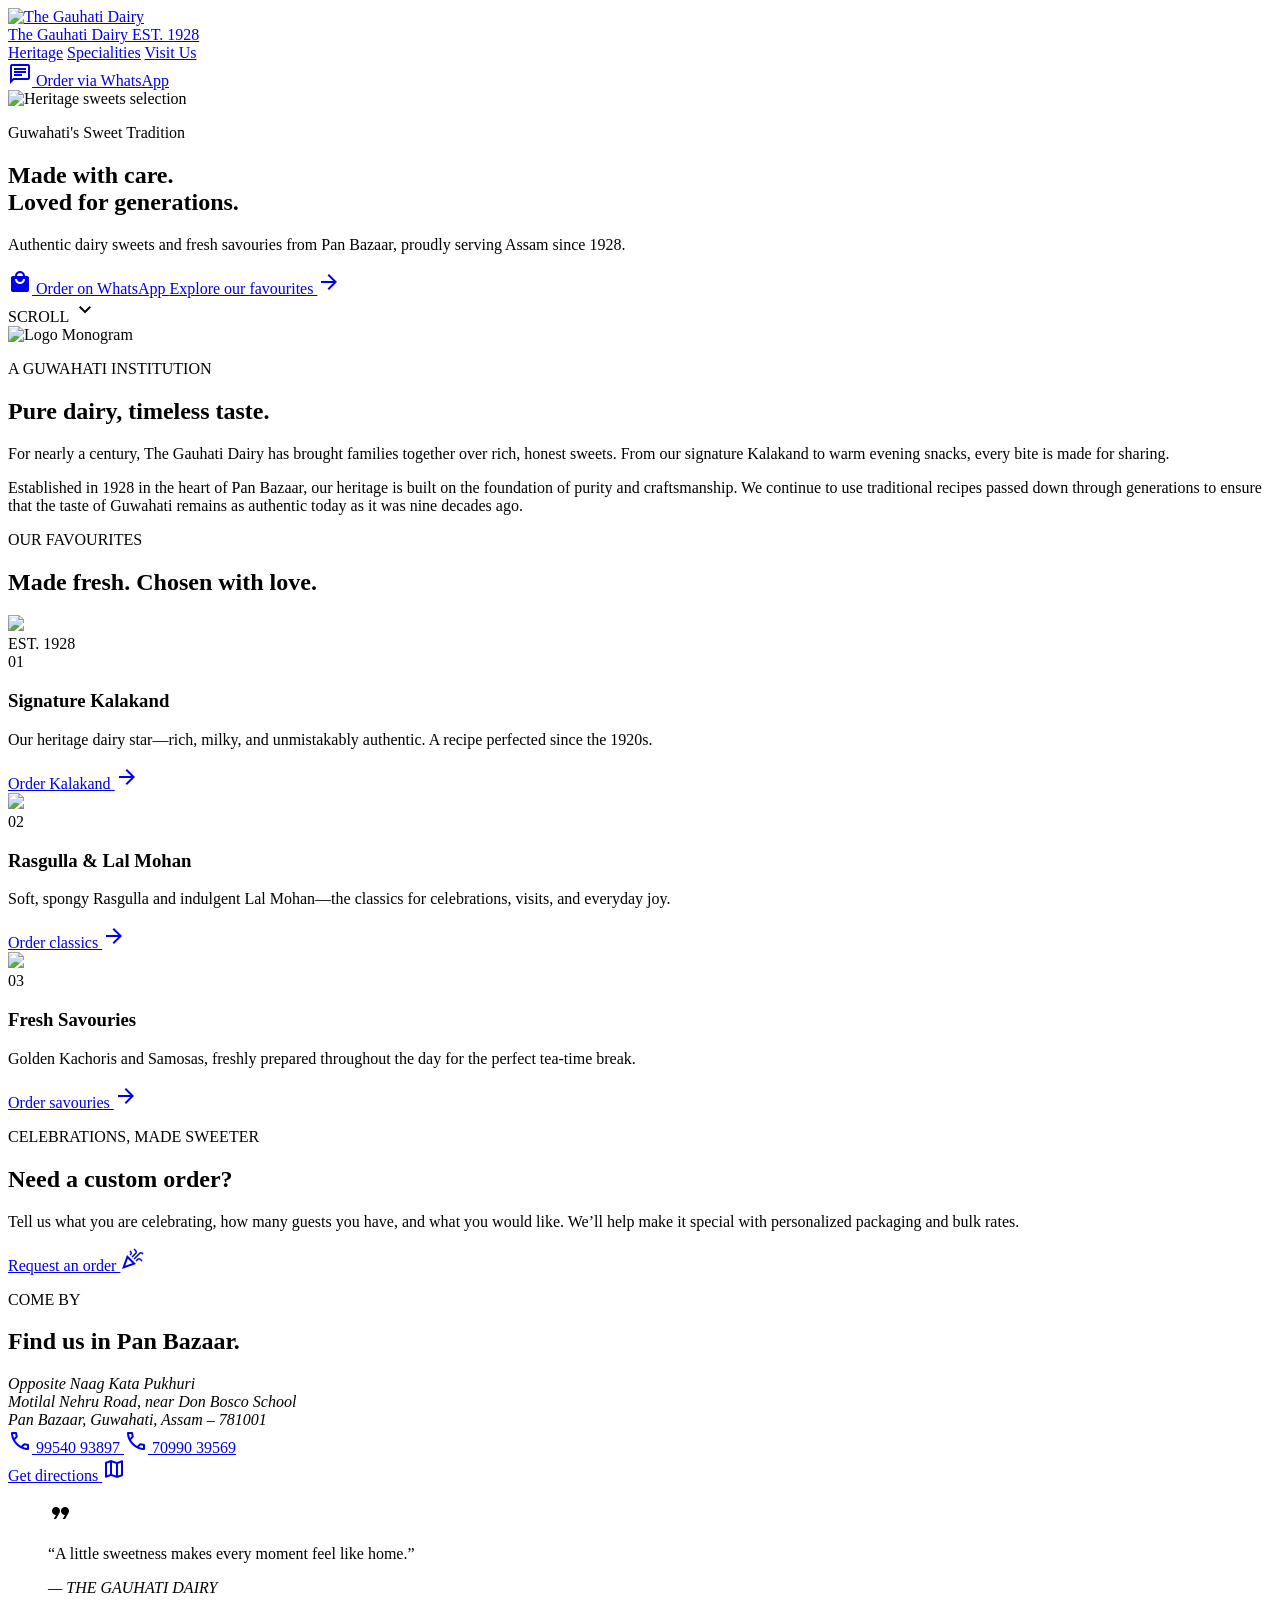
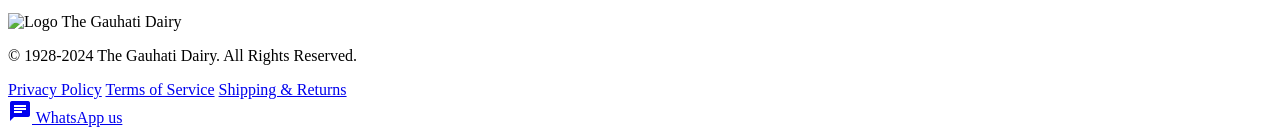
==== index2.html @ 7eb3096f "added" ====
<!DOCTYPE html><html lang="en" class="scroll-smooth"><head><meta charset="UTF-8"><meta name="viewport" content="width=device-width, initial-scale=1.0"><meta name="description" content="The Gauhati Dairy — Heritage sweets and fresh savouries in Pan Bazaar, Guwahati, since 1928."><link rel="preconnect" href="https://fonts.googleapis.com"><link rel="preconnect" href="https://fonts.gstatic.com" crossorigin=""><link href="https://fonts.googleapis.com/css2?family=DM+Sans:wght@400;500;700&amp;family=Playfair+Display:wght@600;700;800&amp;family=Material+Symbols+Outlined:wght,FILL@100..700,0..1&amp;display=block" rel="stylesheet"><script src="https://cdn.tailwindcss.com?plugins=forms,container-queries"></script><script id="tailwind-config">try{
    tailwind.config = {
      darkMode: "class",
      theme: {
        extend: {
          "colors": {
                  "surface-dim": "#e7d6d1",
                  "outline-variant": "#dbc0bf",
                  "on-secondary-fixed": "#281900",
                  "on-tertiary-fixed": "#1d1b16",
                  "primary-fixed-dim": "#ffb3b2",
                  "paper-surface": "#fffdf9",
                  "surface-container": "#fceae5",
                  "on-background": "#221a17",
                  "surface-container-highest": "#f0dfda",
                  "ink-text": "#271e1b",
                  "surface-container-high": "#f6e5df",
                  "heritage-maroon": "#6f1f24",
                  "surface-container-low": "#fff1ec",
                  "primary-fixed": "#ffdad9",
                  "surface-container-lowest": "#ffffff",
                  "cream-bg": "#f8f2e8",
                  "on-tertiary": "#ffffff",
                  "tertiary-container": "#3e3c35",
                  "surface-bright": "#fff8f6",
                  "on-surface": "#221a17",
                  "on-primary": "#ffffff",
                  "primary": "#510711",
                  "inverse-surface": "#382e2b",
                  "secondary": "#7f5600",
                  "error-container": "#ffdad6",
                  "on-error-container": "#93000a",
                  "secondary-fixed": "#ffdeae",
                  "on-surface-variant": "#554242",
                  "on-secondary-container": "#775000",
                  "on-tertiary-container": "#aba69d",
                  "on-tertiary-fixed-variant": "#49473f",
                  "inverse-primary": "#ffb3b2",
                  "on-secondary-fixed-variant": "#604100",
                  "secondary-container": "#fec568",
                  "tertiary-fixed": "#e7e2d8",
                  "surface-variant": "#f0dfda",
                  "surface-tint": "#9c4144",
                  "on-primary-fixed": "#410008",
                  "surface": "#fff8f6",
                  "on-primary-fixed-variant": "#7d2a2e",
                  "tertiary-fixed-dim": "#cbc6bc",
                  "background": "#fff8f6",
                  "tertiary": "#282620",
                  "on-primary-container": "#f58687",
                  "outline": "#887271",
                  "secondary-fixed-dim": "#f5bd61",
                  "saffron-gold": "#ce9a42",
                  "on-error": "#ffffff",
                  "muted-earth": "#765f54",
                  "primary-container": "#6f1f24",
                  "inverse-on-surface": "#ffede8",
                  "on-secondary": "#ffffff",
                  "error": "#ba1a1a"
          },
          "borderRadius": {
                  "DEFAULT": "0.125rem",
                  "lg": "0.25rem",
                  "xl": "0.5rem",
                  "full": "0.75rem"
          },
          "spacing": {
                  "content-max-width": "1160px",
                  "section-gap-mobile": "70px",
                  "section-gap-desktop": "100px",
                  "grid-gutter": "24px",
                  "readable-text-width": "720px"
          },
          "fontFamily": {
                  "headline-md": ["Playfair Display"],
                  "body-md": ["DM Sans"],
                  "headline-xl-mobile": ["Playfair Display"],
                  "body-sm": ["DM Sans"],
                  "body-lg": ["DM Sans"],
                  "button-label": ["DM Sans"],
                  "headline-xl": ["Playfair Display"],
                  "display-lg": ["Playfair Display"],
                  "display-lg-mobile": ["Playfair Display"],
                  "eyebrow": ["DM Sans"]
          },
          "fontSize": {
                  "headline-md": ["28px", {"lineHeight": "36px", "fontWeight": "600"}],
                  "body-md": ["16px", {"lineHeight": "24px", "fontWeight": "400"}],
                  "headline-xl-mobile": ["34px", {"lineHeight": "40px", "fontWeight": "700"}],
                  "body-sm": ["14px", {"lineHeight": "20px", "fontWeight": "400"}],
                  "body-lg": ["18px", {"lineHeight": "28px", "fontWeight": "400"}],
                  "button-label": ["14px", {"lineHeight": "20px", "letterSpacing": "0.05em", "fontWeight": "700"}],
                  "headline-xl": ["52px", {"lineHeight": "60px", "fontWeight": "700"}],
                  "display-lg": ["82px", {"lineHeight": "96px", "letterSpacing": "-0.02em", "fontWeight": "700"}],
                  "display-lg-mobile": ["48px", {"lineHeight": "56px", "letterSpacing": "-0.01em", "fontWeight": "700"}],
                  "eyebrow": ["11px", {"lineHeight": "16px", "letterSpacing": "0.18em", "fontWeight": "700"}]
          }
        },
      },
    }
  }catch(_e){}</script><meta charset="utf-8"></head><body class="bg-paper-surface font-body-md text-ink-text selection:bg-saffron-gold selection:text-heritage-maroon">
<!-- Header: TopNavBar -->
<header class="sticky top-0 w-full z-50 bg-paper-surface dark:bg-surface-container-lowest border-b border-outline-variant shadow-sm transition-all duration-300">
<div class="flex justify-between items-center px-8 py-4 max-w-content-max-width mx-auto">
<a href="#" class="flex items-center gap-3 active:scale-95 transition-transform group">
<img src="https://lh3.googleusercontent.com/aida-public/[base64]" alt="The Gauhati Dairy" class="h-14 w-auto object-contain">
<div class="flex flex-col">
<span class="font-headline-md text-headline-md text-primary font-bold tracking-tight leading-none">The Gauhati Dairy</span>
<span class="font-eyebrow text-eyebrow text-muted-earth">EST. 1928</span>
</div>
</a>
<nav class="hidden md:flex items-center gap-8">
<a href="#heritage" class="font-button-label text-button-label text-on-surface-variant hover:text-saffron-gold transition-colors duration-300">Heritage</a>
<a href="#specialities" class="font-button-label text-button-label text-on-surface-variant hover:text-saffron-gold transition-colors duration-300">Specialities</a>
<a href="#visit" class="font-button-label text-button-label text-on-surface-variant hover:text-saffron-gold transition-colors duration-300">Visit Us</a>
</nav>
<a href="https://wa.me/919954093897" target="_blank" class="bg-primary-container text-on-primary font-button-label text-button-label px-6 py-2.5 rounded shadow-sm hover:bg-primary transition-all duration-300 flex items-center gap-2 group active:scale-95">
<span class="material-symbols-outlined text-[18px]">chat</span>
        Order via WhatsApp
      </a>
</div>
</header>
<!-- Hero Section -->
<section class="relative min-h-[85vh] flex items-center overflow-hidden transition-all duration-700 opacity-100 translate-y-0">
<div class="absolute inset-0 z-0">
<img src="https://lh3.googleusercontent.com/aida-public/[base64]" class="w-full h-full object-cover" alt="Heritage sweets selection">
<div class="absolute inset-0 hero-gradient"></div>
</div>
<div class="relative z-10 max-w-content-max-width mx-auto px-8 w-full py-20">
<div class="max-w-[640px]">
<p class="font-eyebrow text-eyebrow text-saffron-gold uppercase tracking-[0.25em] mb-4">Guwahati's Sweet Tradition</p>
<h1 class="font-headline-xl text-headline-xl text-white mb-6 leading-tight">Made with care.<br>Loved for generations.</h1>
<p class="font-body-lg text-body-lg text-cream-bg/90 mb-10 max-w-md">Authentic dairy sweets and fresh savouries from Pan Bazaar, proudly serving Assam since 1928.</p>
<div class="flex flex-col sm:flex-row gap-4">
<a href="https://wa.me/919954093897" class="bg-saffron-gold text-heritage-maroon font-button-label text-button-label px-8 py-4 rounded-lg flex items-center justify-center gap-2 hover:brightness-110 transition-all">
<span class="material-symbols-outlined" style="font-variation-settings: 'FILL' 1;">local_mall</span>
            Order on WhatsApp
          </a>
<a href="#specialities" class="border border-white/40 text-white font-button-label text-button-label px-8 py-4 rounded-lg flex items-center justify-center gap-2 hover:bg-white/10 transition-all backdrop-blur-sm">
            Explore our favourites
            <span class="material-symbols-outlined">arrow_forward</span>
</a>
</div>
</div>
</div>
<div class="absolute bottom-8 left-1/2 -translate-x-1/2 flex flex-col items-center gap-2 animate-bounce opacity-60 text-white">
<span class="font-eyebrow text-[9px] tracking-widest">SCROLL</span>
<span class="material-symbols-outlined">keyboard_arrow_down</span>
</div>
</section>
<!-- Heritage Story -->
<section id="heritage" class="py-section-gap-desktop bg-cream-bg transition-all duration-700 opacity-100 translate-y-0">
<div class="max-w-readable-text-width mx-auto px-8 text-center">
<div class="flex justify-center mb-8">
<img src="https://lh3.googleusercontent.com/aida-public/[base64]" class="w-20 h-auto opacity-80" alt="Logo Monogram">
</div>
<p class="font-eyebrow text-eyebrow text-heritage-maroon mb-4">A GUWAHATI INSTITUTION</p>
<h2 class="font-headline-xl text-headline-xl text-primary mb-8">Pure dairy, timeless taste.</h2>
<div class="space-y-6 font-body-lg text-body-lg text-muted-earth leading-relaxed">
<p class="">For nearly a century, The Gauhati Dairy has brought families together over rich, honest sweets. From our signature Kalakand to warm evening snacks, every bite is made for sharing.</p>
<p class="">Established in 1928 in the heart of Pan Bazaar, our heritage is built on the foundation of purity and craftsmanship. We continue to use traditional recipes passed down through generations to ensure that the taste of Guwahati remains as authentic today as it was nine decades ago.</p>
</div>
<div class="mt-12 flex justify-center">
<div class="w-16 h-[2px] bg-saffron-gold/30"></div>
</div>
</div>
</section>
<!-- Specialities Grid -->
<section id="specialities" class="py-section-gap-desktop max-w-content-max-width mx-auto px-8 transition-all duration-700 opacity-100 translate-y-0">
<div class="flex flex-col md:flex-row md:items-end justify-between mb-16 gap-6">
<div>
<p class="font-eyebrow text-eyebrow text-saffron-gold mb-2">OUR FAVOURITES</p>
<h2 class="font-headline-xl text-headline-xl text-primary">Made fresh. Chosen with love.</h2>
</div>
<div class="hidden md:block w-32 h-[1px] bg-outline-variant mb-4"></div>
</div>
<div class="grid grid-cols-1 md:grid-cols-3 gap-grid-gutter">
<!-- Card 1 -->
<div class="group bg-paper-surface border border-outline-variant/30 rounded-lg overflow-hidden flex flex-col card-hover shadow-sm">
<div class="h-64 relative overflow-hidden">
<img class="w-full h-full object-cover transition-transform duration-500 group-hover:scale-110" data-alt="Close up high quality food photography of traditional Indian Kalakand sweet, creamy white texture topped with finely chopped green pistachios, presented on a vintage brass plate with warm side lighting in a heritage Indian dairy shop setting, shallow depth of field." src="https://lh3.googleusercontent.com/aida-public/[base64]">
<div class="absolute top-4 left-4 bg-primary px-3 py-1 text-white font-eyebrow text-[10px] tracking-widest rounded-full">EST. 1928</div>
</div>
<div class="p-8 flex-grow border-t-4 border-saffron-gold">
<span class="font-eyebrow text-eyebrow text-muted-earth mb-4 block">01</span>
<h3 class="font-headline-md text-headline-md text-primary mb-4">Signature Kalakand</h3>
<p class="font-body-md text-body-md text-on-surface-variant mb-6">Our heritage dairy star—rich, milky, and unmistakably authentic. A recipe perfected since the 1920s.</p>
<a class="inline-flex items-center gap-2 font-button-label text-button-label text-heritage-maroon hover:text-saffron-gold transition-colors" href="#">
            Order Kalakand <span class="material-symbols-outlined text-[16px]">arrow_forward</span>
</a>
</div>
</div>
<!-- Card 2 -->
<div class="group bg-paper-surface border border-outline-variant/30 rounded-lg overflow-hidden flex flex-col card-hover shadow-sm">
<div class="h-64 relative overflow-hidden">
<img class="w-full h-full object-cover transition-transform duration-500 group-hover:scale-110" data-alt="Traditional Indian desserts Rasgulla and Lal Mohan served in elegant brass bowls. The white Rasgullas are soft and spongy in clear syrup, while the golden-brown Lal Mohans are perfectly glazed. The background shows a warm, rustic wooden counter with traditional elements, soft golden hour lighting." src="https://lh3.googleusercontent.com/aida-public/[base64]">
</div>
<div class="p-8 flex-grow border-t-4 border-saffron-gold">
<span class="font-eyebrow text-eyebrow text-muted-earth mb-4 block">02</span>
<h3 class="font-headline-md text-headline-md text-primary mb-4">Rasgulla &amp; Lal Mohan</h3>
<p class="font-body-md text-body-md text-on-surface-variant mb-6">Soft, spongy Rasgulla and indulgent Lal Mohan—the classics for celebrations, visits, and everyday joy.</p>
<a class="inline-flex items-center gap-2 font-button-label text-button-label text-heritage-maroon hover:text-saffron-gold transition-colors" href="#">
            Order classics <span class="material-symbols-outlined text-[16px]">arrow_forward</span>
</a>
</div>
</div>
<!-- Card 3 -->
<div class="group bg-paper-surface border border-outline-variant/30 rounded-lg overflow-hidden flex flex-col card-hover shadow-sm">
<div class="h-64 relative overflow-hidden">
<img class="w-full h-full object-cover transition-transform duration-500 group-hover:scale-110" data-alt="Freshly fried Indian savouries, including crispy golden samosas and kachoris, served on a traditional platter. Steam rises gently from the food, suggesting they are hot. The setting is a cozy afternoon tea time in a heritage tea house with natural light streaming through a window." src="https://lh3.googleusercontent.com/aida-public/[base64]">
</div>
<div class="p-8 flex-grow border-t-4 border-saffron-gold">
<span class="font-eyebrow text-eyebrow text-muted-earth mb-4 block">03</span>
<h3 class="font-headline-md text-headline-md text-primary mb-4">Fresh Savouries</h3>
<p class="font-body-md text-body-md text-on-surface-variant mb-6">Golden Kachoris and Samosas, freshly prepared throughout the day for the perfect tea-time break.</p>
<a class="inline-flex items-center gap-2 font-button-label text-button-label text-heritage-maroon hover:text-saffron-gold transition-colors" href="#">
            Order savouries <span class="material-symbols-outlined text-[16px]">arrow_forward</span>
</a>
</div>
</div>
</div>
</section>
<!-- Custom Orders: High-Contrast Band -->
<section class="bg-heritage-maroon text-white py-20 overflow-hidden relative transition-all duration-700 opacity-100 translate-y-0">
<!-- Subtle pattern overlay -->
<div class="absolute inset-0 opacity-10 pointer-events-none" style="background-image: radial-gradient(#ce9a42 1px, transparent 1px); background-size: 32px 32px;"></div>
<div class="max-w-content-max-width mx-auto px-8 relative z-10 flex flex-col lg:flex-row items-center justify-between gap-12">
<div class="max-w-[600px] text-center lg:text-left">
<p class="font-eyebrow text-eyebrow text-saffron-gold mb-4">CELEBRATIONS, MADE SWEETER</p>
<h2 class="font-headline-xl text-headline-xl mb-6">Need a custom order?</h2>
<p class="font-body-lg text-body-lg opacity-80">Tell us what you are celebrating, how many guests you have, and what you would like. We’ll help make it special with personalized packaging and bulk rates.</p>
</div>
<a class="bg-white text-heritage-maroon font-button-label text-button-label px-10 py-5 rounded-lg flex items-center gap-3 hover:bg-cream-bg transition-all shadow-xl active:scale-95 shrink-0" href="https://wa.me/917099039569" target="_blank">
        Request an order
        <span class="material-symbols-outlined">celebration</span>
</a>
</div>
</section>
<!-- Visit Us Section -->
<section class="py-section-gap-desktop max-w-content-max-width mx-auto px-8 transition-all duration-700 opacity-100 translate-y-0" id="visit">
<div class="flex flex-col lg:flex-row gap-20">
<div class="lg:w-1/2">
<p class="font-eyebrow text-eyebrow text-saffron-gold mb-4">COME BY</p>
<h2 class="font-headline-xl text-headline-xl text-primary mb-8">Find us in Pan Bazaar.</h2>
<div class="mb-12">
<address class="not-italic font-body-lg text-body-lg text-on-surface-variant leading-relaxed mb-6">
            Opposite Naag Kata Pukhuri<br>
            Motilal Nehru Road, near Don Bosco School<br>
            Pan Bazaar, Guwahati, Assam – 781001
          </address>
<div class="flex flex-col gap-3 mb-8">
<a class="flex items-center gap-3 text-heritage-maroon hover:text-saffron-gold transition-colors font-bold" href="tel:+919954093897">
<span class="material-symbols-outlined text-[20px]">phone</span>
              99540 93897
            </a>
<a class="flex items-center gap-3 text-heritage-maroon hover:text-saffron-gold transition-colors font-bold" href="tel:+917099039569">
<span class="material-symbols-outlined text-[20px]">phone</span>
              70990 39569
            </a>
</div>
<a class="inline-flex items-center gap-2 border-b-2 border-saffron-gold pb-1 font-button-label text-button-label text-primary hover:text-saffron-gold transition-colors" href="https://maps.google.com/?q=The+Gauhati+Dairy+Pan+Bazaar+Guwahati" target="_blank">
            Get directions 
            <span class="material-symbols-outlined text-[18px]">map</span>
</a>
</div>
</div>
<div class="lg:w-1/2 flex flex-col justify-center gap-12">
<div class="aspect-video relative rounded-lg overflow-hidden border border-outline-variant">
<div class="w-full h-full bg-cover bg-center" data-alt="A vintage-style illustration of a classic Indian dairy storefront in Pan Bazaar, Guwahati. The scene captures the essence of heritage with old wooden counters, glass jars filled with sweets, and a warm, inviting glow. The style is editorial and nostalgic, reminiscent of a historical postcard." style="background-image: url(&quot;https://lh3.googleusercontent.com/aida-public/[base64]&quot;);"></div>
<div class="absolute inset-0 bg-primary/10"></div>
</div>
<blockquote class="bg-surface-container p-8 rounded-lg relative">
<span class="material-symbols-outlined absolute -top-4 left-6 text-primary text-[40px] opacity-20" style="font-variation-settings: 'FILL' 1;">format_quote</span>
<p class="font-headline-md text-headline-md text-primary italic mb-4">“A little sweetness makes every moment feel like home.”</p>
<cite class="font-eyebrow text-eyebrow text-muted-earth not-italic">— THE GAUHATI DAIRY</cite>
</blockquote>
</div>
</div>
</section>
<!-- Footer -->
<footer class="bg-surface-container dark:bg-surface-container-highest w-full mt-section-gap-desktop bg-surface-container-high border-t border-outline-variant">
<div class="max-w-content-max-width mx-auto px-8 py-12 flex flex-col md:flex-row justify-between items-center gap-grid-gutter">
<div class="flex flex-col items-center md:items-start gap-4">
<div class="flex items-center gap-3">
<img alt="Logo" class="h-10 w-auto opacity-80" src="https://lh3.googleusercontent.com/aida-public/[base64]">
<span class="font-headline-md text-headline-md text-heritage-maroon leading-none">The Gauhati Dairy</span>
</div>
<p class="font-body-sm text-body-sm text-muted-earth">© 1928-2024 The Gauhati Dairy. All Rights Reserved.</p>
</div>
<div class="flex flex-wrap justify-center gap-8">
<a class="font-eyebrow text-eyebrow text-muted-earth hover:text-primary hover:underline transition-all" href="#">Privacy Policy</a>
<a class="font-eyebrow text-eyebrow text-muted-earth hover:text-primary hover:underline transition-all" href="#">Terms of Service</a>
<a class="font-eyebrow text-eyebrow text-muted-earth hover:text-primary hover:underline transition-all" href="#">Shipping &amp; Returns</a>
</div>
<a class="flex items-center gap-2 font-button-label text-button-label text-heritage-maroon hover:text-saffron-gold transition-colors" href="https://wa.me/919954093897" target="_blank">
<span class="material-symbols-outlined text-[20px]" style="font-variation-settings: 'FILL' 1;">chat</span>
        WhatsApp us
      </a>
</div>
</footer>
<script>
    // Header scroll interaction
    window.addEventListener('scroll', () => {
      const header = document.querySelector('header');
      if (window.scrollY > 50) {
        header.classList.add('py-2', 'bg-white/95', 'backdrop-blur-md');
        header.classList.remove('py-4');
      } else {
        header.classList.remove('py-2', 'bg-white/95', 'backdrop-blur-md');
        header.classList.add('py-4');
      }
    });

    // Reveal animations on scroll
    const observerOptions = {
      threshold: 0.1
    };

    const observer = new IntersectionObserver((entries) => {
      entries.forEach(entry => {
        if (entry.isIntersecting) {
          entry.target.classList.add('opacity-100', 'translate-y-0');
          entry.target.classList.remove('opacity-0', 'translate-y-10');
        }
      });
    }, observerOptions);

    document.querySelectorAll('section').forEach(section => {
      section.classList.add('transition-all', 'duration-700', 'opacity-0', 'translate-y-10');
      observer.observe(section);
    });
  </script>


</body></html>
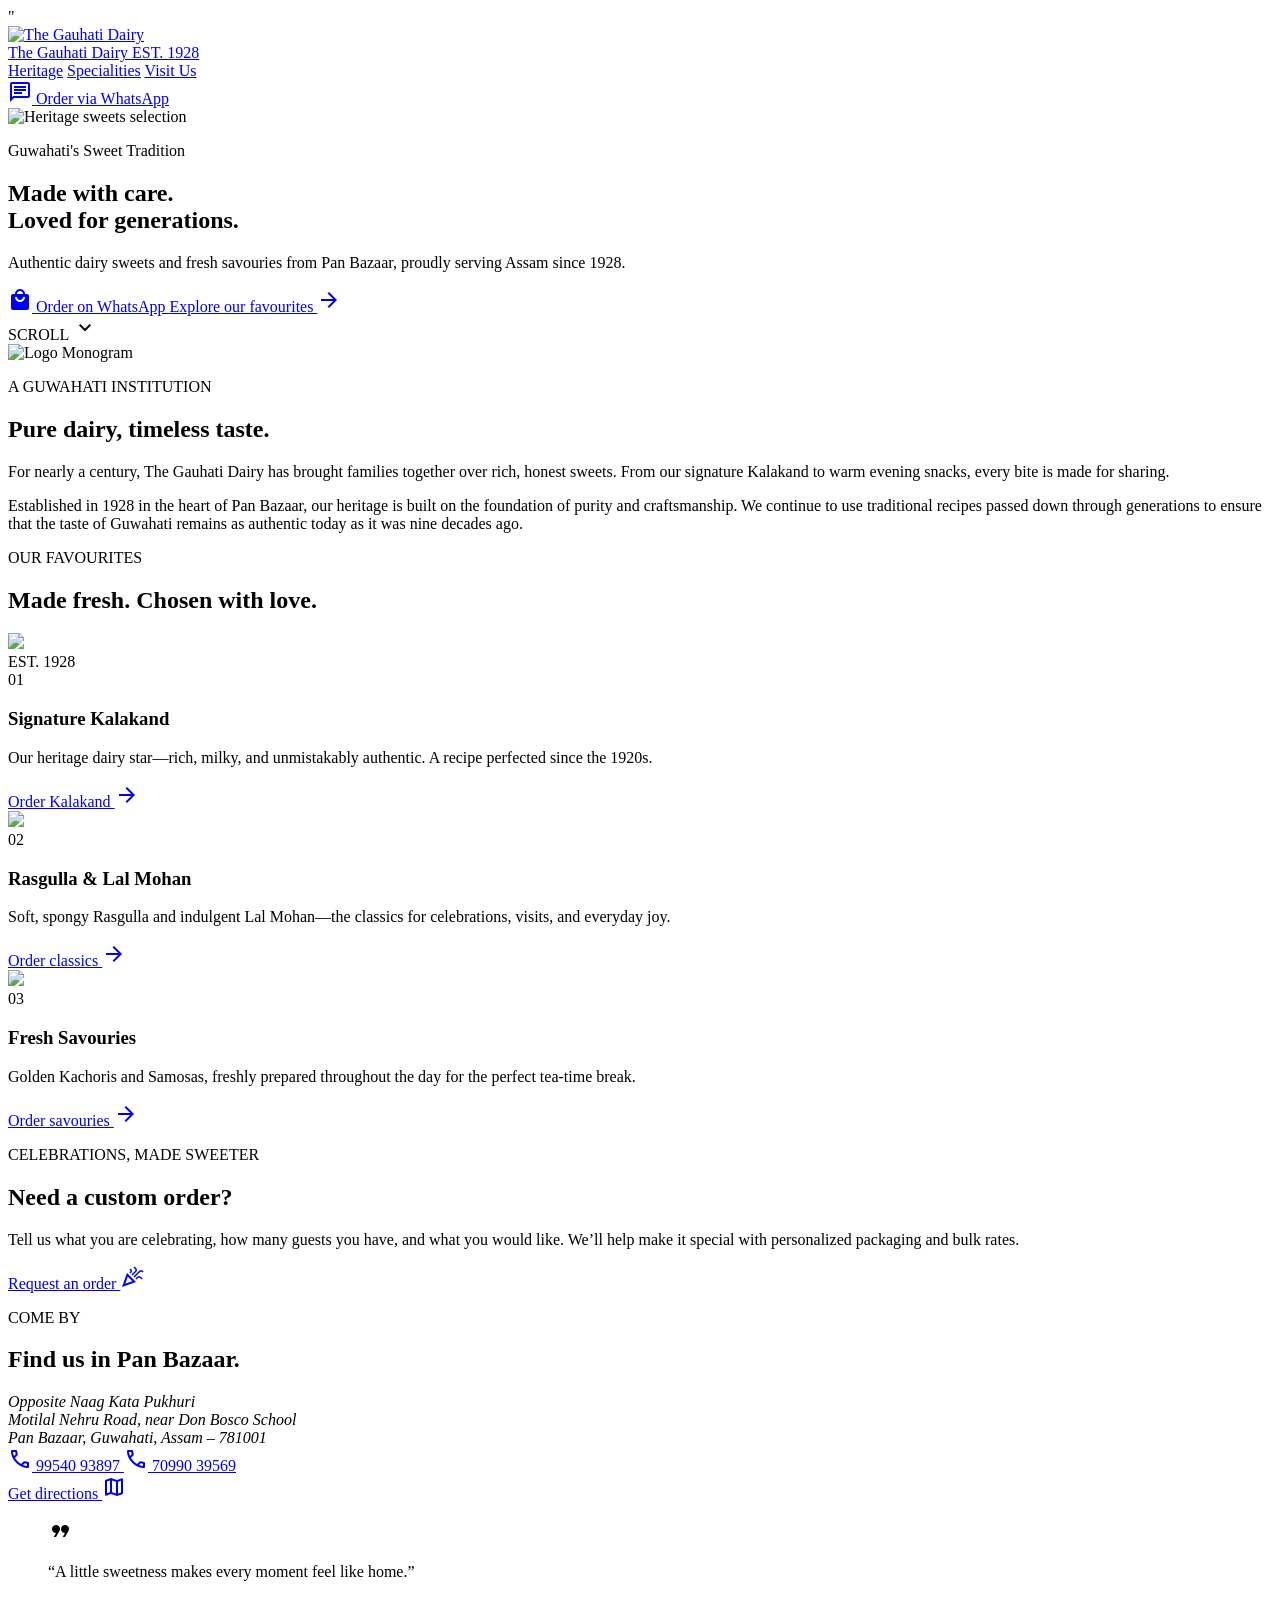
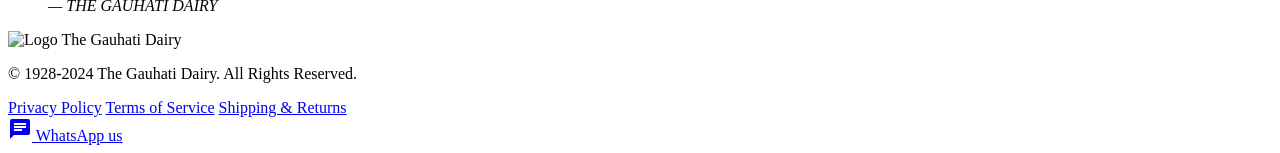
==== commit 00eb0224: "logo added" ====
--- a/index2.html
+++ b/index2.html
@@ -1,304 +1,387 @@
-<!DOCTYPE html><html lang="en" class="scroll-smooth"><head><meta charset="UTF-8"><meta name="viewport" content="width=device-width, initial-scale=1.0"><meta name="description" content="The Gauhati Dairy — Heritage sweets and fresh savouries in Pan Bazaar, Guwahati, since 1928."><link rel="preconnect" href="https://fonts.googleapis.com"><link rel="preconnect" href="https://fonts.gstatic.com" crossorigin=""><link href="https://fonts.googleapis.com/css2?family=DM+Sans:wght@400;500;700&amp;family=Playfair+Display:wght@600;700;800&amp;family=Material+Symbols+Outlined:wght,FILL@100..700,0..1&amp;display=block" rel="stylesheet"><script src="https://cdn.tailwindcss.com?plugins=forms,container-queries"></script><script id="tailwind-config">try{
-    tailwind.config = {
-      darkMode: "class",
-      theme: {
-        extend: {
-          "colors": {
-                  "surface-dim": "#e7d6d1",
-                  "outline-variant": "#dbc0bf",
-                  "on-secondary-fixed": "#281900",
-                  "on-tertiary-fixed": "#1d1b16",
-                  "primary-fixed-dim": "#ffb3b2",
-                  "paper-surface": "#fffdf9",
-                  "surface-container": "#fceae5",
-                  "on-background": "#221a17",
-                  "surface-container-highest": "#f0dfda",
-                  "ink-text": "#271e1b",
-                  "surface-container-high": "#f6e5df",
-                  "heritage-maroon": "#6f1f24",
-                  "surface-container-low": "#fff1ec",
-                  "primary-fixed": "#ffdad9",
-                  "surface-container-lowest": "#ffffff",
-                  "cream-bg": "#f8f2e8",
-                  "on-tertiary": "#ffffff",
-                  "tertiary-container": "#3e3c35",
-                  "surface-bright": "#fff8f6",
-                  "on-surface": "#221a17",
-                  "on-primary": "#ffffff",
-                  "primary": "#510711",
-                  "inverse-surface": "#382e2b",
-                  "secondary": "#7f5600",
-                  "error-container": "#ffdad6",
-                  "on-error-container": "#93000a",
-                  "secondary-fixed": "#ffdeae",
-                  "on-surface-variant": "#554242",
-                  "on-secondary-container": "#775000",
-                  "on-tertiary-container": "#aba69d",
-                  "on-tertiary-fixed-variant": "#49473f",
-                  "inverse-primary": "#ffb3b2",
-                  "on-secondary-fixed-variant": "#604100",
-                  "secondary-container": "#fec568",
-                  "tertiary-fixed": "#e7e2d8",
-                  "surface-variant": "#f0dfda",
-                  "surface-tint": "#9c4144",
-                  "on-primary-fixed": "#410008",
-                  "surface": "#fff8f6",
-                  "on-primary-fixed-variant": "#7d2a2e",
-                  "tertiary-fixed-dim": "#cbc6bc",
-                  "background": "#fff8f6",
-                  "tertiary": "#282620",
-                  "on-primary-container": "#f58687",
-                  "outline": "#887271",
-                  "secondary-fixed-dim": "#f5bd61",
-                  "saffron-gold": "#ce9a42",
-                  "on-error": "#ffffff",
-                  "muted-earth": "#765f54",
-                  "primary-container": "#6f1f24",
-                  "inverse-on-surface": "#ffede8",
-                  "on-secondary": "#ffffff",
-                  "error": "#ba1a1a"
+<!DOCTYPE html>
+<html lang="en" class="scroll-smooth">
+
+<head>
+  <meta charset="UTF-8">
+  <meta name="viewport" content="width=device-width, initial-scale=1.0">
+  <meta name="description"
+    content="The Gauhati Dairy — Heritage sweets and fresh savouries in Pan Bazaar, Guwahati, since 1928.">
+  <link rel="preconnect" href="https://fonts.googleapis.com">
+  <link rel="preconnect" href="https://fonts.gstatic.com" crossorigin="">
+  <link rel="icon" type="image/png" href="">"
+  <link
+    href="https://fonts.googleapis.com/css2?family=DM+Sans:wght@400;500;700&amp;family=Playfair+Display:wght@600;700;800&amp;family=Material+Symbols+Outlined:wght,FILL@100..700,0..1&amp;display=block"
+    rel="stylesheet">
+  <script src="https://cdn.tailwindcss.com?plugins=forms,container-queries"></script>
+  <script id="tailwind-config">try {
+      tailwind.config = {
+        darkMode: "class",
+        theme: {
+          extend: {
+            "colors": {
+              "surface-dim": "#e7d6d1",
+              "outline-variant": "#dbc0bf",
+              "on-secondary-fixed": "#281900",
+              "on-tertiary-fixed": "#1d1b16",
+              "primary-fixed-dim": "#ffb3b2",
+              "paper-surface": "#fffdf9",
+              "surface-container": "#fceae5",
+              "on-background": "#221a17",
+              "surface-container-highest": "#f0dfda",
+              "ink-text": "#271e1b",
+              "surface-container-high": "#f6e5df",
+              "heritage-maroon": "#6f1f24",
+              "surface-container-low": "#fff1ec",
+              "primary-fixed": "#ffdad9",
+              "surface-container-lowest": "#ffffff",
+              "cream-bg": "#f8f2e8",
+              "on-tertiary": "#ffffff",
+              "tertiary-container": "#3e3c35",
+              "surface-bright": "#fff8f6",
+              "on-surface": "#221a17",
+              "on-primary": "#ffffff",
+              "primary": "#510711",
+              "inverse-surface": "#382e2b",
+              "secondary": "#7f5600",
+              "error-container": "#ffdad6",
+              "on-error-container": "#93000a",
+              "secondary-fixed": "#ffdeae",
+              "on-surface-variant": "#554242",
+              "on-secondary-container": "#775000",
+              "on-tertiary-container": "#aba69d",
+              "on-tertiary-fixed-variant": "#49473f",
+              "inverse-primary": "#ffb3b2",
+              "on-secondary-fixed-variant": "#604100",
+              "secondary-container": "#fec568",
+              "tertiary-fixed": "#e7e2d8",
+              "surface-variant": "#f0dfda",
+              "surface-tint": "#9c4144",
+              "on-primary-fixed": "#410008",
+              "surface": "#fff8f6",
+              "on-primary-fixed-variant": "#7d2a2e",
+              "tertiary-fixed-dim": "#cbc6bc",
+              "background": "#fff8f6",
+              "tertiary": "#282620",
+              "on-primary-container": "#f58687",
+              "outline": "#887271",
+              "secondary-fixed-dim": "#f5bd61",
+              "saffron-gold": "#ce9a42",
+              "on-error": "#ffffff",
+              "muted-earth": "#765f54",
+              "primary-container": "#6f1f24",
+              "inverse-on-surface": "#ffede8",
+              "on-secondary": "#ffffff",
+              "error": "#ba1a1a"
+            },
+            "borderRadius": {
+              "DEFAULT": "0.125rem",
+              "lg": "0.25rem",
+              "xl": "0.5rem",
+              "full": "0.75rem"
+            },
+            "spacing": {
+              "content-max-width": "1160px",
+              "section-gap-mobile": "70px",
+              "section-gap-desktop": "100px",
+              "grid-gutter": "24px",
+              "readable-text-width": "720px"
+            },
+            "fontFamily": {
+              "headline-md": ["Playfair Display"],
+              "body-md": ["DM Sans"],
+              "headline-xl-mobile": ["Playfair Display"],
+              "body-sm": ["DM Sans"],
+              "body-lg": ["DM Sans"],
+              "button-label": ["DM Sans"],
+              "headline-xl": ["Playfair Display"],
+              "display-lg": ["Playfair Display"],
+              "display-lg-mobile": ["Playfair Display"],
+              "eyebrow": ["DM Sans"]
+            },
+            "fontSize": {
+              "headline-md": ["28px", { "lineHeight": "36px", "fontWeight": "600" }],
+              "body-md": ["16px", { "lineHeight": "24px", "fontWeight": "400" }],
+              "headline-xl-mobile": ["34px", { "lineHeight": "40px", "fontWeight": "700" }],
+              "body-sm": ["14px", { "lineHeight": "20px", "fontWeight": "400" }],
+              "body-lg": ["18px", { "lineHeight": "28px", "fontWeight": "400" }],
+              "button-label": ["14px", { "lineHeight": "20px", "letterSpacing": "0.05em", "fontWeight": "700" }],
+              "headline-xl": ["52px", { "lineHeight": "60px", "fontWeight": "700" }],
+              "display-lg": ["82px", { "lineHeight": "96px", "letterSpacing": "-0.02em", "fontWeight": "700" }],
+              "display-lg-mobile": ["48px", { "lineHeight": "56px", "letterSpacing": "-0.01em", "fontWeight": "700" }],
+              "eyebrow": ["11px", { "lineHeight": "16px", "letterSpacing": "0.18em", "fontWeight": "700" }]
+            }
           },
-          "borderRadius": {
-                  "DEFAULT": "0.125rem",
-                  "lg": "0.25rem",
-                  "xl": "0.5rem",
-                  "full": "0.75rem"
-          },
-          "spacing": {
-                  "content-max-width": "1160px",
-                  "section-gap-mobile": "70px",
-                  "section-gap-desktop": "100px",
-                  "grid-gutter": "24px",
-                  "readable-text-width": "720px"
-          },
-          "fontFamily": {
-                  "headline-md": ["Playfair Display"],
-                  "body-md": ["DM Sans"],
-                  "headline-xl-mobile": ["Playfair Display"],
-                  "body-sm": ["DM Sans"],
-                  "body-lg": ["DM Sans"],
-                  "button-label": ["DM Sans"],
-                  "headline-xl": ["Playfair Display"],
-                  "display-lg": ["Playfair Display"],
-                  "display-lg-mobile": ["Playfair Display"],
-                  "eyebrow": ["DM Sans"]
-          },
-          "fontSize": {
-                  "headline-md": ["28px", {"lineHeight": "36px", "fontWeight": "600"}],
-                  "body-md": ["16px", {"lineHeight": "24px", "fontWeight": "400"}],
-                  "headline-xl-mobile": ["34px", {"lineHeight": "40px", "fontWeight": "700"}],
-                  "body-sm": ["14px", {"lineHeight": "20px", "fontWeight": "400"}],
-                  "body-lg": ["18px", {"lineHeight": "28px", "fontWeight": "400"}],
-                  "button-label": ["14px", {"lineHeight": "20px", "letterSpacing": "0.05em", "fontWeight": "700"}],
-                  "headline-xl": ["52px", {"lineHeight": "60px", "fontWeight": "700"}],
-                  "display-lg": ["82px", {"lineHeight": "96px", "letterSpacing": "-0.02em", "fontWeight": "700"}],
-                  "display-lg-mobile": ["48px", {"lineHeight": "56px", "letterSpacing": "-0.01em", "fontWeight": "700"}],
-                  "eyebrow": ["11px", {"lineHeight": "16px", "letterSpacing": "0.18em", "fontWeight": "700"}]
-          }
         },
-      },
-    }
-  }catch(_e){}</script><meta charset="utf-8"></head><body class="bg-paper-surface font-body-md text-ink-text selection:bg-saffron-gold selection:text-heritage-maroon">
-<!-- Header: TopNavBar -->
-<header class="sticky top-0 w-full z-50 bg-paper-surface dark:bg-surface-container-lowest border-b border-outline-variant shadow-sm transition-all duration-300">
-<div class="flex justify-between items-center px-8 py-4 max-w-content-max-width mx-auto">
-<a href="#" class="flex items-center gap-3 active:scale-95 transition-transform group">
-<img src="https://lh3.googleusercontent.com/aida-public/[base64]" alt="The Gauhati Dairy" class="h-14 w-auto object-contain">
-<div class="flex flex-col">
-<span class="font-headline-md text-headline-md text-primary font-bold tracking-tight leading-none">The Gauhati Dairy</span>
-<span class="font-eyebrow text-eyebrow text-muted-earth">EST. 1928</span>
-</div>
-</a>
-<nav class="hidden md:flex items-center gap-8">
-<a href="#heritage" class="font-button-label text-button-label text-on-surface-variant hover:text-saffron-gold transition-colors duration-300">Heritage</a>
-<a href="#specialities" class="font-button-label text-button-label text-on-surface-variant hover:text-saffron-gold transition-colors duration-300">Specialities</a>
-<a href="#visit" class="font-button-label text-button-label text-on-surface-variant hover:text-saffron-gold transition-colors duration-300">Visit Us</a>
-</nav>
-<a href="https://wa.me/919954093897" target="_blank" class="bg-primary-container text-on-primary font-button-label text-button-label px-6 py-2.5 rounded shadow-sm hover:bg-primary transition-all duration-300 flex items-center gap-2 group active:scale-95">
-<span class="material-symbols-outlined text-[18px]">chat</span>
+      }
+    } catch (_e) { }</script>
+  <meta charset="utf-8">
+</head>
+
+<body class="bg-paper-surface font-body-md text-ink-text selection:bg-saffron-gold selection:text-heritage-maroon">
+  <!-- Header: TopNavBar -->
+  <header
+    class="sticky top-0 w-full z-50 bg-paper-surface dark:bg-surface-container-lowest border-b border-outline-variant shadow-sm transition-all duration-300">
+    <div class="flex justify-between items-center px-8 py-4 max-w-content-max-width mx-auto">
+      <a href="#" class="flex items-center gap-3 active:scale-95 transition-transform group">
+        <img
+          src="https://lh3.googleusercontent.com/aida-public/[base64]"
+          alt="The Gauhati Dairy" class="h-14 w-auto object-contain">
+        <div class="flex flex-col">
+          <span class="font-headline-md text-headline-md text-primary font-bold tracking-tight leading-none">The Gauhati
+            Dairy</span>
+          <span class="font-eyebrow text-eyebrow text-muted-earth">EST. 1928</span>
+        </div>
+      </a>
+      <nav class="hidden md:flex items-center gap-8">
+        <a href="#heritage"
+          class="font-button-label text-button-label text-on-surface-variant hover:text-saffron-gold transition-colors duration-300">Heritage</a>
+        <a href="#specialities"
+          class="font-button-label text-button-label text-on-surface-variant hover:text-saffron-gold transition-colors duration-300">Specialities</a>
+        <a href="#visit"
+          class="font-button-label text-button-label text-on-surface-variant hover:text-saffron-gold transition-colors duration-300">Visit
+          Us</a>
+      </nav>
+      <a href="https://wa.me/919954093897" target="_blank"
+        class="bg-primary-container text-on-primary font-button-label text-button-label px-6 py-2.5 rounded shadow-sm hover:bg-primary transition-all duration-300 flex items-center gap-2 group active:scale-95">
+        <span class="material-symbols-outlined text-[18px]">chat</span>
         Order via WhatsApp
       </a>
-</div>
-</header>
-<!-- Hero Section -->
-<section class="relative min-h-[85vh] flex items-center overflow-hidden transition-all duration-700 opacity-100 translate-y-0">
-<div class="absolute inset-0 z-0">
-<img src="https://lh3.googleusercontent.com/aida-public/[base64]" class="w-full h-full object-cover" alt="Heritage sweets selection">
-<div class="absolute inset-0 hero-gradient"></div>
-</div>
-<div class="relative z-10 max-w-content-max-width mx-auto px-8 w-full py-20">
-<div class="max-w-[640px]">
-<p class="font-eyebrow text-eyebrow text-saffron-gold uppercase tracking-[0.25em] mb-4">Guwahati's Sweet Tradition</p>
-<h1 class="font-headline-xl text-headline-xl text-white mb-6 leading-tight">Made with care.<br>Loved for generations.</h1>
-<p class="font-body-lg text-body-lg text-cream-bg/90 mb-10 max-w-md">Authentic dairy sweets and fresh savouries from Pan Bazaar, proudly serving Assam since 1928.</p>
-<div class="flex flex-col sm:flex-row gap-4">
-<a href="https://wa.me/919954093897" class="bg-saffron-gold text-heritage-maroon font-button-label text-button-label px-8 py-4 rounded-lg flex items-center justify-center gap-2 hover:brightness-110 transition-all">
-<span class="material-symbols-outlined" style="font-variation-settings: 'FILL' 1;">local_mall</span>
+    </div>
+  </header>
+  <!-- Hero Section -->
+  <section
+    class="relative min-h-[85vh] flex items-center overflow-hidden transition-all duration-700 opacity-100 translate-y-0">
+    <div class="absolute inset-0 z-0">
+      <img
+        src="https://lh3.googleusercontent.com/aida-public/[base64]"
+        class="w-full h-full object-cover" alt="Heritage sweets selection">
+      <div class="absolute inset-0 hero-gradient"></div>
+    </div>
+    <div class="relative z-10 max-w-content-max-width mx-auto px-8 w-full py-20">
+      <div class="max-w-[640px]">
+        <p class="font-eyebrow text-eyebrow text-saffron-gold uppercase tracking-[0.25em] mb-4">Guwahati's Sweet
+          Tradition</p>
+        <h1 class="font-headline-xl text-headline-xl text-white mb-6 leading-tight">Made with care.<br>Loved for
+          generations.</h1>
+        <p class="font-body-lg text-body-lg text-cream-bg/90 mb-10 max-w-md">Authentic dairy sweets and fresh savouries
+          from Pan Bazaar, proudly serving Assam since 1928.</p>
+        <div class="flex flex-col sm:flex-row gap-4">
+          <a href="https://wa.me/919954093897"
+            class="bg-saffron-gold text-heritage-maroon font-button-label text-button-label px-8 py-4 rounded-lg flex items-center justify-center gap-2 hover:brightness-110 transition-all">
+            <span class="material-symbols-outlined" style="font-variation-settings: 'FILL' 1;">local_mall</span>
             Order on WhatsApp
           </a>
-<a href="#specialities" class="border border-white/40 text-white font-button-label text-button-label px-8 py-4 rounded-lg flex items-center justify-center gap-2 hover:bg-white/10 transition-all backdrop-blur-sm">
+          <a href="#specialities"
+            class="border border-white/40 text-white font-button-label text-button-label px-8 py-4 rounded-lg flex items-center justify-center gap-2 hover:bg-white/10 transition-all backdrop-blur-sm">
             Explore our favourites
             <span class="material-symbols-outlined">arrow_forward</span>
-</a>
-</div>
-</div>
-</div>
-<div class="absolute bottom-8 left-1/2 -translate-x-1/2 flex flex-col items-center gap-2 animate-bounce opacity-60 text-white">
-<span class="font-eyebrow text-[9px] tracking-widest">SCROLL</span>
-<span class="material-symbols-outlined">keyboard_arrow_down</span>
-</div>
-</section>
-<!-- Heritage Story -->
-<section id="heritage" class="py-section-gap-desktop bg-cream-bg transition-all duration-700 opacity-100 translate-y-0">
-<div class="max-w-readable-text-width mx-auto px-8 text-center">
-<div class="flex justify-center mb-8">
-<img src="https://lh3.googleusercontent.com/aida-public/[base64]" class="w-20 h-auto opacity-80" alt="Logo Monogram">
-</div>
-<p class="font-eyebrow text-eyebrow text-heritage-maroon mb-4">A GUWAHATI INSTITUTION</p>
-<h2 class="font-headline-xl text-headline-xl text-primary mb-8">Pure dairy, timeless taste.</h2>
-<div class="space-y-6 font-body-lg text-body-lg text-muted-earth leading-relaxed">
-<p class="">For nearly a century, The Gauhati Dairy has brought families together over rich, honest sweets. From our signature Kalakand to warm evening snacks, every bite is made for sharing.</p>
-<p class="">Established in 1928 in the heart of Pan Bazaar, our heritage is built on the foundation of purity and craftsmanship. We continue to use traditional recipes passed down through generations to ensure that the taste of Guwahati remains as authentic today as it was nine decades ago.</p>
-</div>
-<div class="mt-12 flex justify-center">
-<div class="w-16 h-[2px] bg-saffron-gold/30"></div>
-</div>
-</div>
-</section>
-<!-- Specialities Grid -->
-<section id="specialities" class="py-section-gap-desktop max-w-content-max-width mx-auto px-8 transition-all duration-700 opacity-100 translate-y-0">
-<div class="flex flex-col md:flex-row md:items-end justify-between mb-16 gap-6">
-<div>
-<p class="font-eyebrow text-eyebrow text-saffron-gold mb-2">OUR FAVOURITES</p>
-<h2 class="font-headline-xl text-headline-xl text-primary">Made fresh. Chosen with love.</h2>
-</div>
-<div class="hidden md:block w-32 h-[1px] bg-outline-variant mb-4"></div>
-</div>
-<div class="grid grid-cols-1 md:grid-cols-3 gap-grid-gutter">
-<!-- Card 1 -->
-<div class="group bg-paper-surface border border-outline-variant/30 rounded-lg overflow-hidden flex flex-col card-hover shadow-sm">
-<div class="h-64 relative overflow-hidden">
-<img class="w-full h-full object-cover transition-transform duration-500 group-hover:scale-110" data-alt="Close up high quality food photography of traditional Indian Kalakand sweet, creamy white texture topped with finely chopped green pistachios, presented on a vintage brass plate with warm side lighting in a heritage Indian dairy shop setting, shallow depth of field." src="https://lh3.googleusercontent.com/aida-public/[base64]">
-<div class="absolute top-4 left-4 bg-primary px-3 py-1 text-white font-eyebrow text-[10px] tracking-widest rounded-full">EST. 1928</div>
-</div>
-<div class="p-8 flex-grow border-t-4 border-saffron-gold">
-<span class="font-eyebrow text-eyebrow text-muted-earth mb-4 block">01</span>
-<h3 class="font-headline-md text-headline-md text-primary mb-4">Signature Kalakand</h3>
-<p class="font-body-md text-body-md text-on-surface-variant mb-6">Our heritage dairy star—rich, milky, and unmistakably authentic. A recipe perfected since the 1920s.</p>
-<a class="inline-flex items-center gap-2 font-button-label text-button-label text-heritage-maroon hover:text-saffron-gold transition-colors" href="#">
+          </a>
+        </div>
+      </div>
+    </div>
+    <div
+      class="absolute bottom-8 left-1/2 -translate-x-1/2 flex flex-col items-center gap-2 animate-bounce opacity-60 text-white">
+      <span class="font-eyebrow text-[9px] tracking-widest">SCROLL</span>
+      <span class="material-symbols-outlined">keyboard_arrow_down</span>
+    </div>
+  </section>
+  <!-- Heritage Story -->
+  <section id="heritage"
+    class="py-section-gap-desktop bg-cream-bg transition-all duration-700 opacity-100 translate-y-0">
+    <div class="max-w-readable-text-width mx-auto px-8 text-center">
+      <div class="flex justify-center mb-8">
+        <img
+          src="https://lh3.googleusercontent.com/aida-public/[base64]"
+          class="w-20 h-auto opacity-80" alt="Logo Monogram">
+      </div>
+      <p class="font-eyebrow text-eyebrow text-heritage-maroon mb-4">A GUWAHATI INSTITUTION</p>
+      <h2 class="font-headline-xl text-headline-xl text-primary mb-8">Pure dairy, timeless taste.</h2>
+      <div class="space-y-6 font-body-lg text-body-lg text-muted-earth leading-relaxed">
+        <p class="">For nearly a century, The Gauhati Dairy has brought families together over rich, honest sweets. From
+          our signature Kalakand to warm evening snacks, every bite is made for sharing.</p>
+        <p class="">Established in 1928 in the heart of Pan Bazaar, our heritage is built on the foundation of purity
+          and craftsmanship. We continue to use traditional recipes passed down through generations to ensure that the
+          taste of Guwahati remains as authentic today as it was nine decades ago.</p>
+      </div>
+      <div class="mt-12 flex justify-center">
+        <div class="w-16 h-[2px] bg-saffron-gold/30"></div>
+      </div>
+    </div>
+  </section>
+  <!-- Specialities Grid -->
+  <section id="specialities"
+    class="py-section-gap-desktop max-w-content-max-width mx-auto px-8 transition-all duration-700 opacity-100 translate-y-0">
+    <div class="flex flex-col md:flex-row md:items-end justify-between mb-16 gap-6">
+      <div>
+        <p class="font-eyebrow text-eyebrow text-saffron-gold mb-2">OUR FAVOURITES</p>
+        <h2 class="font-headline-xl text-headline-xl text-primary">Made fresh. Chosen with love.</h2>
+      </div>
+      <div class="hidden md:block w-32 h-[1px] bg-outline-variant mb-4"></div>
+    </div>
+    <div class="grid grid-cols-1 md:grid-cols-3 gap-grid-gutter">
+      <!-- Card 1 -->
+      <div
+        class="group bg-paper-surface border border-outline-variant/30 rounded-lg overflow-hidden flex flex-col card-hover shadow-sm">
+        <div class="h-64 relative overflow-hidden">
+          <img class="w-full h-full object-cover transition-transform duration-500 group-hover:scale-110"
+            data-alt="Close up high quality food photography of traditional Indian Kalakand sweet, creamy white texture topped with finely chopped green pistachios, presented on a vintage brass plate with warm side lighting in a heritage Indian dairy shop setting, shallow depth of field."
+            src="https://lh3.googleusercontent.com/aida-public/[base64]">
+          <div
+            class="absolute top-4 left-4 bg-primary px-3 py-1 text-white font-eyebrow text-[10px] tracking-widest rounded-full">
+            EST. 1928</div>
+        </div>
+        <div class="p-8 flex-grow border-t-4 border-saffron-gold">
+          <span class="font-eyebrow text-eyebrow text-muted-earth mb-4 block">01</span>
+          <h3 class="font-headline-md text-headline-md text-primary mb-4">Signature Kalakand</h3>
+          <p class="font-body-md text-body-md text-on-surface-variant mb-6">Our heritage dairy star—rich, milky, and
+            unmistakably authentic. A recipe perfected since the 1920s.</p>
+          <a class="inline-flex items-center gap-2 font-button-label text-button-label text-heritage-maroon hover:text-saffron-gold transition-colors"
+            href="#">
             Order Kalakand <span class="material-symbols-outlined text-[16px]">arrow_forward</span>
-</a>
-</div>
-</div>
-<!-- Card 2 -->
-<div class="group bg-paper-surface border border-outline-variant/30 rounded-lg overflow-hidden flex flex-col card-hover shadow-sm">
-<div class="h-64 relative overflow-hidden">
-<img class="w-full h-full object-cover transition-transform duration-500 group-hover:scale-110" data-alt="Traditional Indian desserts Rasgulla and Lal Mohan served in elegant brass bowls. The white Rasgullas are soft and spongy in clear syrup, while the golden-brown Lal Mohans are perfectly glazed. The background shows a warm, rustic wooden counter with traditional elements, soft golden hour lighting." src="https://lh3.googleusercontent.com/aida-public/[base64]">
-</div>
-<div class="p-8 flex-grow border-t-4 border-saffron-gold">
-<span class="font-eyebrow text-eyebrow text-muted-earth mb-4 block">02</span>
-<h3 class="font-headline-md text-headline-md text-primary mb-4">Rasgulla &amp; Lal Mohan</h3>
-<p class="font-body-md text-body-md text-on-surface-variant mb-6">Soft, spongy Rasgulla and indulgent Lal Mohan—the classics for celebrations, visits, and everyday joy.</p>
-<a class="inline-flex items-center gap-2 font-button-label text-button-label text-heritage-maroon hover:text-saffron-gold transition-colors" href="#">
+          </a>
+        </div>
+      </div>
+      <!-- Card 2 -->
+      <div
+        class="group bg-paper-surface border border-outline-variant/30 rounded-lg overflow-hidden flex flex-col card-hover shadow-sm">
+        <div class="h-64 relative overflow-hidden">
+          <img class="w-full h-full object-cover transition-transform duration-500 group-hover:scale-110"
+            data-alt="Traditional Indian desserts Rasgulla and Lal Mohan served in elegant brass bowls. The white Rasgullas are soft and spongy in clear syrup, while the golden-brown Lal Mohans are perfectly glazed. The background shows a warm, rustic wooden counter with traditional elements, soft golden hour lighting."
+            src="https://lh3.googleusercontent.com/aida-public/[base64]">
+        </div>
+        <div class="p-8 flex-grow border-t-4 border-saffron-gold">
+          <span class="font-eyebrow text-eyebrow text-muted-earth mb-4 block">02</span>
+          <h3 class="font-headline-md text-headline-md text-primary mb-4">Rasgulla &amp; Lal Mohan</h3>
+          <p class="font-body-md text-body-md text-on-surface-variant mb-6">Soft, spongy Rasgulla and indulgent Lal
+            Mohan—the classics for celebrations, visits, and everyday joy.</p>
+          <a class="inline-flex items-center gap-2 font-button-label text-button-label text-heritage-maroon hover:text-saffron-gold transition-colors"
+            href="#">
             Order classics <span class="material-symbols-outlined text-[16px]">arrow_forward</span>
-</a>
-</div>
-</div>
-<!-- Card 3 -->
-<div class="group bg-paper-surface border border-outline-variant/30 rounded-lg overflow-hidden flex flex-col card-hover shadow-sm">
-<div class="h-64 relative overflow-hidden">
-<img class="w-full h-full object-cover transition-transform duration-500 group-hover:scale-110" data-alt="Freshly fried Indian savouries, including crispy golden samosas and kachoris, served on a traditional platter. Steam rises gently from the food, suggesting they are hot. The setting is a cozy afternoon tea time in a heritage tea house with natural light streaming through a window." src="https://lh3.googleusercontent.com/aida-public/[base64]">
-</div>
-<div class="p-8 flex-grow border-t-4 border-saffron-gold">
-<span class="font-eyebrow text-eyebrow text-muted-earth mb-4 block">03</span>
-<h3 class="font-headline-md text-headline-md text-primary mb-4">Fresh Savouries</h3>
-<p class="font-body-md text-body-md text-on-surface-variant mb-6">Golden Kachoris and Samosas, freshly prepared throughout the day for the perfect tea-time break.</p>
-<a class="inline-flex items-center gap-2 font-button-label text-button-label text-heritage-maroon hover:text-saffron-gold transition-colors" href="#">
+          </a>
+        </div>
+      </div>
+      <!-- Card 3 -->
+      <div
+        class="group bg-paper-surface border border-outline-variant/30 rounded-lg overflow-hidden flex flex-col card-hover shadow-sm">
+        <div class="h-64 relative overflow-hidden">
+          <img class="w-full h-full object-cover transition-transform duration-500 group-hover:scale-110"
+            data-alt="Freshly fried Indian savouries, including crispy golden samosas and kachoris, served on a traditional platter. Steam rises gently from the food, suggesting they are hot. The setting is a cozy afternoon tea time in a heritage tea house with natural light streaming through a window."
+            src="https://lh3.googleusercontent.com/aida-public/[base64]">
+        </div>
+        <div class="p-8 flex-grow border-t-4 border-saffron-gold">
+          <span class="font-eyebrow text-eyebrow text-muted-earth mb-4 block">03</span>
+          <h3 class="font-headline-md text-headline-md text-primary mb-4">Fresh Savouries</h3>
+          <p class="font-body-md text-body-md text-on-surface-variant mb-6">Golden Kachoris and Samosas, freshly
+            prepared throughout the day for the perfect tea-time break.</p>
+          <a class="inline-flex items-center gap-2 font-button-label text-button-label text-heritage-maroon hover:text-saffron-gold transition-colors"
+            href="#">
             Order savouries <span class="material-symbols-outlined text-[16px]">arrow_forward</span>
-</a>
-</div>
-</div>
-</div>
-</section>
-<!-- Custom Orders: High-Contrast Band -->
-<section class="bg-heritage-maroon text-white py-20 overflow-hidden relative transition-all duration-700 opacity-100 translate-y-0">
-<!-- Subtle pattern overlay -->
-<div class="absolute inset-0 opacity-10 pointer-events-none" style="background-image: radial-gradient(#ce9a42 1px, transparent 1px); background-size: 32px 32px;"></div>
-<div class="max-w-content-max-width mx-auto px-8 relative z-10 flex flex-col lg:flex-row items-center justify-between gap-12">
-<div class="max-w-[600px] text-center lg:text-left">
-<p class="font-eyebrow text-eyebrow text-saffron-gold mb-4">CELEBRATIONS, MADE SWEETER</p>
-<h2 class="font-headline-xl text-headline-xl mb-6">Need a custom order?</h2>
-<p class="font-body-lg text-body-lg opacity-80">Tell us what you are celebrating, how many guests you have, and what you would like. We’ll help make it special with personalized packaging and bulk rates.</p>
-</div>
-<a class="bg-white text-heritage-maroon font-button-label text-button-label px-10 py-5 rounded-lg flex items-center gap-3 hover:bg-cream-bg transition-all shadow-xl active:scale-95 shrink-0" href="https://wa.me/917099039569" target="_blank">
+          </a>
+        </div>
+      </div>
+    </div>
+  </section>
+  <!-- Custom Orders: High-Contrast Band -->
+  <section
+    class="bg-heritage-maroon text-white py-20 overflow-hidden relative transition-all duration-700 opacity-100 translate-y-0">
+    <!-- Subtle pattern overlay -->
+    <div class="absolute inset-0 opacity-10 pointer-events-none"
+      style="background-image: radial-gradient(#ce9a42 1px, transparent 1px); background-size: 32px 32px;"></div>
+    <div
+      class="max-w-content-max-width mx-auto px-8 relative z-10 flex flex-col lg:flex-row items-center justify-between gap-12">
+      <div class="max-w-[600px] text-center lg:text-left">
+        <p class="font-eyebrow text-eyebrow text-saffron-gold mb-4">CELEBRATIONS, MADE SWEETER</p>
+        <h2 class="font-headline-xl text-headline-xl mb-6">Need a custom order?</h2>
+        <p class="font-body-lg text-body-lg opacity-80">Tell us what you are celebrating, how many guests you have, and
+          what you would like. We’ll help make it special with personalized packaging and bulk rates.</p>
+      </div>
+      <a class="bg-white text-heritage-maroon font-button-label text-button-label px-10 py-5 rounded-lg flex items-center gap-3 hover:bg-cream-bg transition-all shadow-xl active:scale-95 shrink-0"
+        href="https://wa.me/917099039569" target="_blank">
         Request an order
         <span class="material-symbols-outlined">celebration</span>
-</a>
-</div>
-</section>
-<!-- Visit Us Section -->
-<section class="py-section-gap-desktop max-w-content-max-width mx-auto px-8 transition-all duration-700 opacity-100 translate-y-0" id="visit">
-<div class="flex flex-col lg:flex-row gap-20">
-<div class="lg:w-1/2">
-<p class="font-eyebrow text-eyebrow text-saffron-gold mb-4">COME BY</p>
-<h2 class="font-headline-xl text-headline-xl text-primary mb-8">Find us in Pan Bazaar.</h2>
-<div class="mb-12">
-<address class="not-italic font-body-lg text-body-lg text-on-surface-variant leading-relaxed mb-6">
+      </a>
+    </div>
+  </section>
+  <!-- Visit Us Section -->
+  <section
+    class="py-section-gap-desktop max-w-content-max-width mx-auto px-8 transition-all duration-700 opacity-100 translate-y-0"
+    id="visit">
+    <div class="flex flex-col lg:flex-row gap-20">
+      <div class="lg:w-1/2">
+        <p class="font-eyebrow text-eyebrow text-saffron-gold mb-4">COME BY</p>
+        <h2 class="font-headline-xl text-headline-xl text-primary mb-8">Find us in Pan Bazaar.</h2>
+        <div class="mb-12">
+          <address class="not-italic font-body-lg text-body-lg text-on-surface-variant leading-relaxed mb-6">
             Opposite Naag Kata Pukhuri<br>
             Motilal Nehru Road, near Don Bosco School<br>
             Pan Bazaar, Guwahati, Assam – 781001
           </address>
-<div class="flex flex-col gap-3 mb-8">
-<a class="flex items-center gap-3 text-heritage-maroon hover:text-saffron-gold transition-colors font-bold" href="tel:+919954093897">
-<span class="material-symbols-outlined text-[20px]">phone</span>
+          <div class="flex flex-col gap-3 mb-8">
+            <a class="flex items-center gap-3 text-heritage-maroon hover:text-saffron-gold transition-colors font-bold"
+              href="tel:+919954093897">
+              <span class="material-symbols-outlined text-[20px]">phone</span>
               99540 93897
             </a>
-<a class="flex items-center gap-3 text-heritage-maroon hover:text-saffron-gold transition-colors font-bold" href="tel:+917099039569">
-<span class="material-symbols-outlined text-[20px]">phone</span>
+            <a class="flex items-center gap-3 text-heritage-maroon hover:text-saffron-gold transition-colors font-bold"
+              href="tel:+917099039569">
+              <span class="material-symbols-outlined text-[20px]">phone</span>
               70990 39569
             </a>
-</div>
-<a class="inline-flex items-center gap-2 border-b-2 border-saffron-gold pb-1 font-button-label text-button-label text-primary hover:text-saffron-gold transition-colors" href="https://maps.google.com/?q=The+Gauhati+Dairy+Pan+Bazaar+Guwahati" target="_blank">
-            Get directions 
+          </div>
+          <a class="inline-flex items-center gap-2 border-b-2 border-saffron-gold pb-1 font-button-label text-button-label text-primary hover:text-saffron-gold transition-colors"
+            href="https://maps.google.com/?q=The+Gauhati+Dairy+Pan+Bazaar+Guwahati" target="_blank">
+            Get directions
             <span class="material-symbols-outlined text-[18px]">map</span>
-</a>
-</div>
-</div>
-<div class="lg:w-1/2 flex flex-col justify-center gap-12">
-<div class="aspect-video relative rounded-lg overflow-hidden border border-outline-variant">
-<div class="w-full h-full bg-cover bg-center" data-alt="A vintage-style illustration of a classic Indian dairy storefront in Pan Bazaar, Guwahati. The scene captures the essence of heritage with old wooden counters, glass jars filled with sweets, and a warm, inviting glow. The style is editorial and nostalgic, reminiscent of a historical postcard." style="background-image: url(&quot;https://lh3.googleusercontent.com/aida-public/[base64]&quot;);"></div>
-<div class="absolute inset-0 bg-primary/10"></div>
-</div>
-<blockquote class="bg-surface-container p-8 rounded-lg relative">
-<span class="material-symbols-outlined absolute -top-4 left-6 text-primary text-[40px] opacity-20" style="font-variation-settings: 'FILL' 1;">format_quote</span>
-<p class="font-headline-md text-headline-md text-primary italic mb-4">“A little sweetness makes every moment feel like home.”</p>
-<cite class="font-eyebrow text-eyebrow text-muted-earth not-italic">— THE GAUHATI DAIRY</cite>
-</blockquote>
-</div>
-</div>
-</section>
-<!-- Footer -->
-<footer class="bg-surface-container dark:bg-surface-container-highest w-full mt-section-gap-desktop bg-surface-container-high border-t border-outline-variant">
-<div class="max-w-content-max-width mx-auto px-8 py-12 flex flex-col md:flex-row justify-between items-center gap-grid-gutter">
-<div class="flex flex-col items-center md:items-start gap-4">
-<div class="flex items-center gap-3">
-<img alt="Logo" class="h-10 w-auto opacity-80" src="https://lh3.googleusercontent.com/aida-public/[base64]">
-<span class="font-headline-md text-headline-md text-heritage-maroon leading-none">The Gauhati Dairy</span>
-</div>
-<p class="font-body-sm text-body-sm text-muted-earth">© 1928-2024 The Gauhati Dairy. All Rights Reserved.</p>
-</div>
-<div class="flex flex-wrap justify-center gap-8">
-<a class="font-eyebrow text-eyebrow text-muted-earth hover:text-primary hover:underline transition-all" href="#">Privacy Policy</a>
-<a class="font-eyebrow text-eyebrow text-muted-earth hover:text-primary hover:underline transition-all" href="#">Terms of Service</a>
-<a class="font-eyebrow text-eyebrow text-muted-earth hover:text-primary hover:underline transition-all" href="#">Shipping &amp; Returns</a>
-</div>
-<a class="flex items-center gap-2 font-button-label text-button-label text-heritage-maroon hover:text-saffron-gold transition-colors" href="https://wa.me/919954093897" target="_blank">
-<span class="material-symbols-outlined text-[20px]" style="font-variation-settings: 'FILL' 1;">chat</span>
+          </a>
+        </div>
+      </div>
+      <div class="lg:w-1/2 flex flex-col justify-center gap-12">
+        <div class="aspect-video relative rounded-lg overflow-hidden border border-outline-variant">
+          <div class="w-full h-full bg-cover bg-center"
+            data-alt="A vintage-style illustration of a classic Indian dairy storefront in Pan Bazaar, Guwahati. The scene captures the essence of heritage with old wooden counters, glass jars filled with sweets, and a warm, inviting glow. The style is editorial and nostalgic, reminiscent of a historical postcard."
+            style="background-image: url(&quot;https://lh3.googleusercontent.com/aida-public/[base64]&quot;);">
+          </div>
+          <div class="absolute inset-0 bg-primary/10"></div>
+        </div>
+        <blockquote class="bg-surface-container p-8 rounded-lg relative">
+          <span class="material-symbols-outlined absolute -top-4 left-6 text-primary text-[40px] opacity-20"
+            style="font-variation-settings: 'FILL' 1;">format_quote</span>
+          <p class="font-headline-md text-headline-md text-primary italic mb-4">“A little sweetness makes every moment
+            feel like home.”</p>
+          <cite class="font-eyebrow text-eyebrow text-muted-earth not-italic">— THE GAUHATI DAIRY</cite>
+        </blockquote>
+      </div>
+    </div>
+  </section>
+  <!-- Footer -->
+  <footer
+    class="bg-surface-container dark:bg-surface-container-highest w-full mt-section-gap-desktop bg-surface-container-high border-t border-outline-variant">
+    <div
+      class="max-w-content-max-width mx-auto px-8 py-12 flex flex-col md:flex-row justify-between items-center gap-grid-gutter">
+      <div class="flex flex-col items-center md:items-start gap-4">
+        <div class="flex items-center gap-3">
+          <img alt="Logo" class="h-10 w-auto opacity-80"
+            src="https://lh3.googleusercontent.com/aida-public/[base64]">
+          <span class="font-headline-md text-headline-md text-heritage-maroon leading-none">The Gauhati Dairy</span>
+        </div>
+        <p class="font-body-sm text-body-sm text-muted-earth">© 1928-2024 The Gauhati Dairy. All Rights Reserved.</p>
+      </div>
+      <div class="flex flex-wrap justify-center gap-8">
+        <a class="font-eyebrow text-eyebrow text-muted-earth hover:text-primary hover:underline transition-all"
+          href="#">Privacy Policy</a>
+        <a class="font-eyebrow text-eyebrow text-muted-earth hover:text-primary hover:underline transition-all"
+          href="#">Terms of Service</a>
+        <a class="font-eyebrow text-eyebrow text-muted-earth hover:text-primary hover:underline transition-all"
+          href="#">Shipping &amp; Returns</a>
+      </div>
+      <a class="flex items-center gap-2 font-button-label text-button-label text-heritage-maroon hover:text-saffron-gold transition-colors"
+        href="https://wa.me/919954093897" target="_blank">
+        <span class="material-symbols-outlined text-[20px]" style="font-variation-settings: 'FILL' 1;">chat</span>
         WhatsApp us
       </a>
-</div>
-</footer>
-<script>
+    </div>
+  </footer>
+  <script>
     // Header scroll interaction
     window.addEventListener('scroll', () => {
       const header = document.querySelector('header');
@@ -332,4 +415,6 @@
   </script>
 
 
-</body></html>+</body>
+
+</html>
